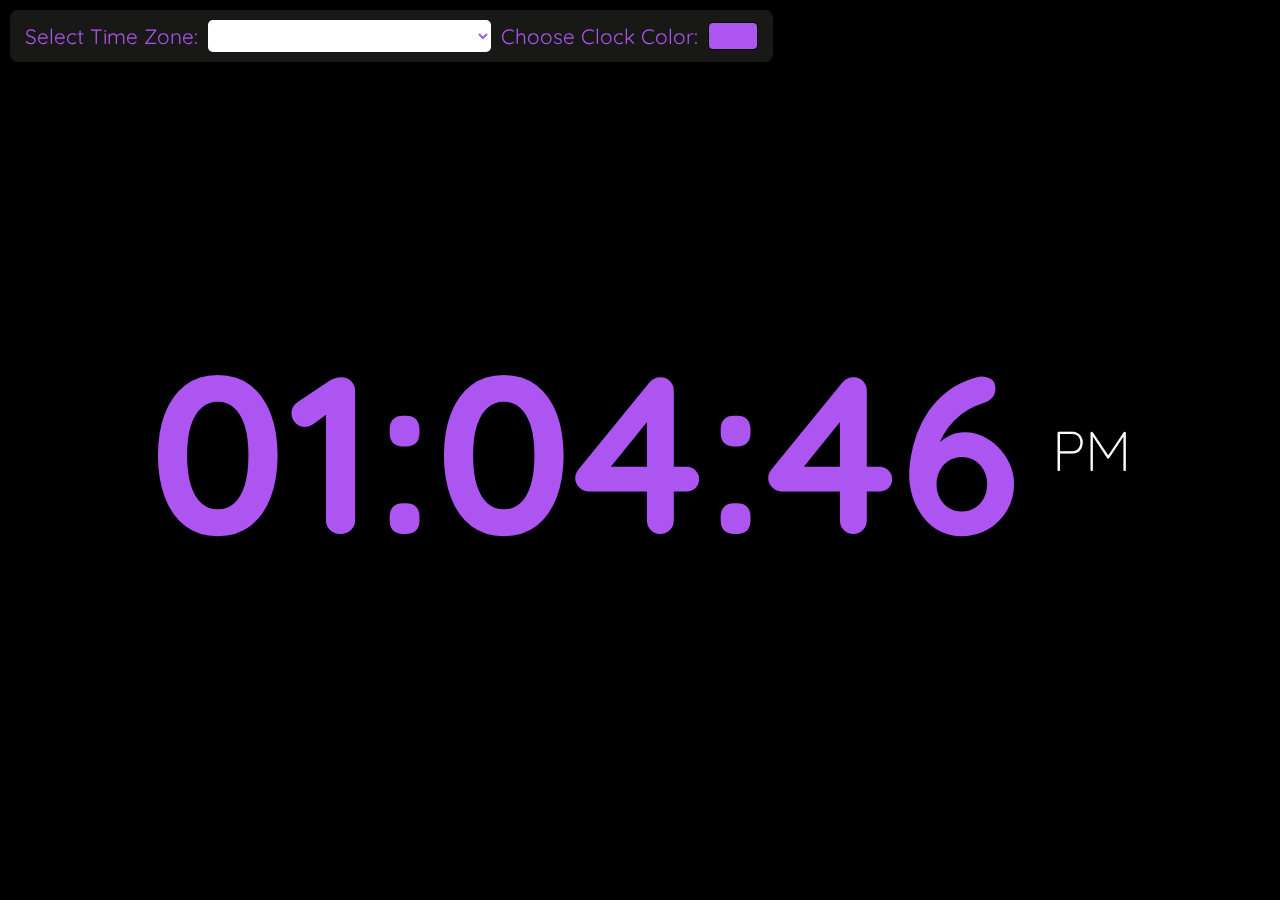
==== Projects/digitalclock/index.html @ f368e67b "Changed there" ====
<!DOCTYPE html>
<html lang="en">
<head>
    <meta charset="UTF-8">
    <meta name="viewport" content="width=device-width, initial-scale=1.0">
    <title>World Clock</title>
    <link rel="preconnect" href="https://fonts.googleapis.com">
    <link rel="preconnect" href="https://fonts.gstatic.com" crossorigin>
    <link href="https://fonts.googleapis.com/css2?family=Quicksand:wght@300..700&family=Telex&display=swap" rel="stylesheet">
    <link rel="stylesheet" href="style.css">
    <link rel="icon" type="image" href="image/clock.png">
</head>
<body>
    <div class="settings">
        <label for="timezone">Select Time Zone:</label>
        <select id="timezone"></select>
        <label for="colorPicker">Choose Clock Color:</label>
        <input type="color" id="colorPicker" value="#ad55f0">
    </div>
    
    <div class="digital-clock">
        <div class="section">
            <h1 id="hours">00</h1>
            <h1 class="dots">:</h1>
            <h1 id="minutes">00</h1>
            <h1 class="dots">:</h1>
            <h1 id="seconds">00</h1>
            <h1 id="ampm">AM</h1>
        </div>
    </div>

    <script src="script.js"></script>
</body>
</html>
---- Projects/digitalclock/style.css ----
:root {
    --bg-color: #000000;
    --text-color-primary: #ad55f0;
    --text-color-secondary: #ffffff;
    --settings-bg: rgba(27, 28, 25, 0.9);
    --settings-text: white;
}

* {
    margin: 0;
    padding: 0;
    box-sizing: border-box;
    font-family: "Quicksand", sans-serif;
    color: var(--text-color-primary);
}

body {
    background-color: var(--bg-color);
    display: flex;
    justify-content: center;
    align-items: center;
    min-height: 100vh;
}

.settings {
    position: fixed;
    top: 20px;
    left: 20px;
    background-color: var(--settings-bg);
    color: var(--settings-text);
    padding: 10px 15px;
    border-radius: 8px;
    display: flex;
    align-items: center;
    gap: 10px;
    font-size: 1rem;
    z-index: 10;
}

#timezone {
    background-color: white;
    padding: 5px 10px;
    border: none;
    border-radius: 5px;
    cursor: pointer;
    font-size: 1rem;
}

#colorPicker {
    width: 50px;
    height: 28px;
    /* border: 2px solid rgb(214, 214, 214); */
    border-radius: 5px;
    cursor: pointer;
    appearance: none;
    -webkit-appearance: none;
    -moz-appearance: none;
    padding: 0;
    overflow: hidden;
}

#colorPicker::-webkit-color-swatch-wrapper {
    padding: 0;
}

#colorPicker::-webkit-color-swatch {
    border: none;
}

#colorPicker:hover {
    box-shadow: 0 0 5px rgba(255, 255, 255, 0.5);
    transition: 0.3s ease;
}

.digital-clock {
    display: flex;
    justify-content: center;
    align-items: center;
    width: 100%;
}

.section {
    display: flex;
    align-items: center;
    font-size: 6rem;
    white-space: nowrap;
}

#ampm {
    margin-left: 20px;
    font-size: 3rem;
    color: var(--text-color-secondary);
    font-weight: 300;
}

/* Media Queries */
/* Extra small devices (phones, 320px and up) */
@media only screen and (min-width: 320px) {
    .settings {
        flex-direction: column;
        align-items: flex-start;
        left: 10px;
        top: 10px;
        font-size: 0.8rem;
        padding: 8px 12px;
    }

    .section {
        font-size: 2rem;
    }

    #ampm {
        font-size: 1rem;
        margin-left: 5px;
    }
}

/* Small devices (phones, 375px and up) */
@media only screen and (min-width: 375px) {
    .settings {
        font-size: 0.9rem;
    }

    .section {
        font-size: 2.5rem;
    }

    #ampm {
        font-size: 1.2rem;
        margin-left: 8px;
    }
}

/* Small devices (phones, 425px and up) */
@media only screen and (min-width: 425px) {
    .settings {
        font-size: 1rem;
    }

    .section {
        font-size: 3rem;
    }

    #ampm {
        font-size: 1.5rem;
        margin-left: 10px;
    }
}

/* Small devices (portrait tablets and large phones, 600px and up) */
@media only screen and (min-width: 600px) {
    .settings {
        flex-direction: row;
        align-items: center;
        font-size: 1rem;
        padding: 10px 15px;
    }

    .section {
        font-size: 4rem;
    }

    #ampm {
        font-size: 2rem;
        margin-left: 15px;
    }
}

/* Medium devices (landscape tablets, 768px and up) */
@media only screen and (min-width: 768px) {
    .settings {
        font-size: 1.1rem;
    }

    .section {
        font-size: 5rem;
    }

    #ampm {
        font-size: 2.5rem;
        margin-left: 20px;
    }
}

/* Large devices (laptops, 992px and up) */
@media only screen and (min-width: 992px) {
    .settings {
        font-size: 1.2rem;
    }

    .section {
        font-size: 6rem;
    }

    #ampm {
        font-size: 3rem;
        margin-left: 25px;
    }
}

/* Extra large devices (large laptops and desktops, 1200px and up) */
@media only screen and (min-width: 1200px) {
    .settings {
        font-size: 1.3rem;
    }

    .section {
        font-size: 7rem;
    }

    #ampm {
        font-size: 3.5rem;
        margin-left: 30px;
    }
}

/* Extra extra large devices (larger desktops, 1440px and up) */
@media only screen and (min-width: 1440px) {
    .settings {
        font-size: 1.4rem;
    }

    .section {
        font-size: 8rem;
    }

    #ampm {
        font-size: 4rem;
        margin-left: 35px;
    }
}

/* Extra extra extra large devices (4K screens, 2560px and up) */
@media only screen and (min-width: 2560px) {
    .settings {
        font-size: 1.5rem;
    }

    .section {
        font-size: 10rem;
    }

    #ampm {
        font-size: 5rem;
        margin-left: 40px;
    }
}
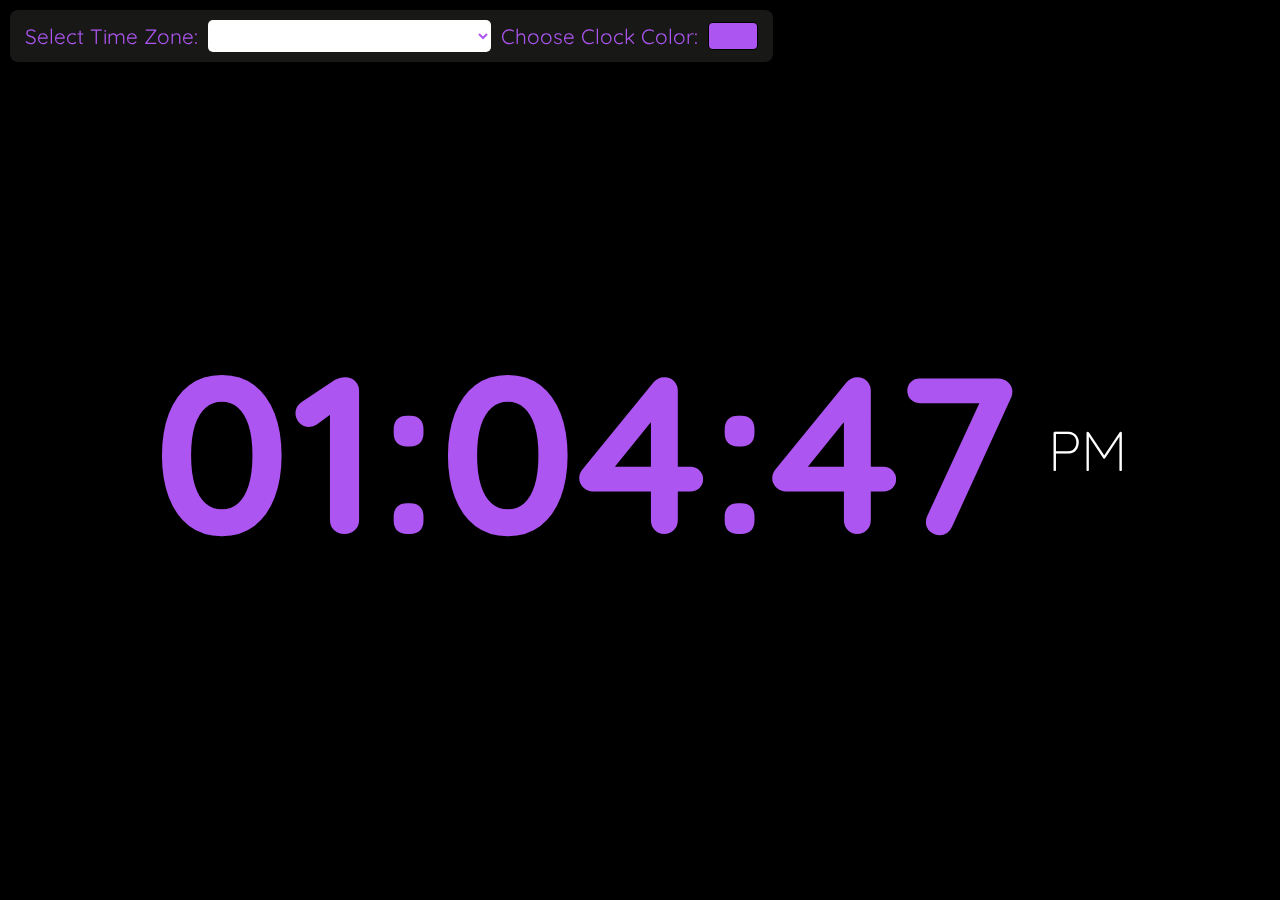
==== commit a472dc31: "remove something" ====
--- a/Projects/digitalclock/index.html
+++ b/Projects/digitalclock/index.html
@@ -1,23 +1,27 @@
 <!DOCTYPE html>
 <html lang="en">
+
 <head>
-    <meta charset="UTF-8">
-    <meta name="viewport" content="width=device-width, initial-scale=1.0">
+    <meta charset="UTF-8" />
+    <meta name="viewport" content="width=device-width, initial-scale=1.0" />
     <title>World Clock</title>
-    <link rel="preconnect" href="https://fonts.googleapis.com">
-    <link rel="preconnect" href="https://fonts.gstatic.com" crossorigin>
-    <link href="https://fonts.googleapis.com/css2?family=Quicksand:wght@300..700&family=Telex&display=swap" rel="stylesheet">
-    <link rel="stylesheet" href="style.css">
-    <link rel="icon" type="image" href="image/clock.png">
+    <link rel="preconnect" href="https://fonts.googleapis.com" />
+    <link rel="preconnect" href="https://fonts.gstatic.com" crossorigin />
+    <link href="https://fonts.googleapis.com/css2?family=Quicksand:wght@300..700&family=Telex&display=swap"
+        rel="stylesheet" />
+    <link rel="stylesheet" href="style.css" />
+    <link rel="icon" type="image/png" href="image/clock.png" />
 </head>
+
 <body>
     <div class="settings">
         <label for="timezone">Select Time Zone:</label>
         <select id="timezone"></select>
+
         <label for="colorPicker">Choose Clock Color:</label>
-        <input type="color" id="colorPicker" value="#ad55f0">
+        <input type="color" id="colorPicker" value="#ad55f0" />
     </div>
-    
+
     <div class="digital-clock">
         <div class="section">
             <h1 id="hours">00</h1>
@@ -31,4 +35,5 @@
 
     <script src="script.js"></script>
 </body>
+
 </html>--- a/Projects/digitalclock/style.css
+++ b/Projects/digitalclock/style.css
@@ -17,6 +17,7 @@
 body {
     background-color: var(--bg-color);
     display: flex;
+    flex-direction: column;
     justify-content: center;
     align-items: center;
     min-height: 100vh;
